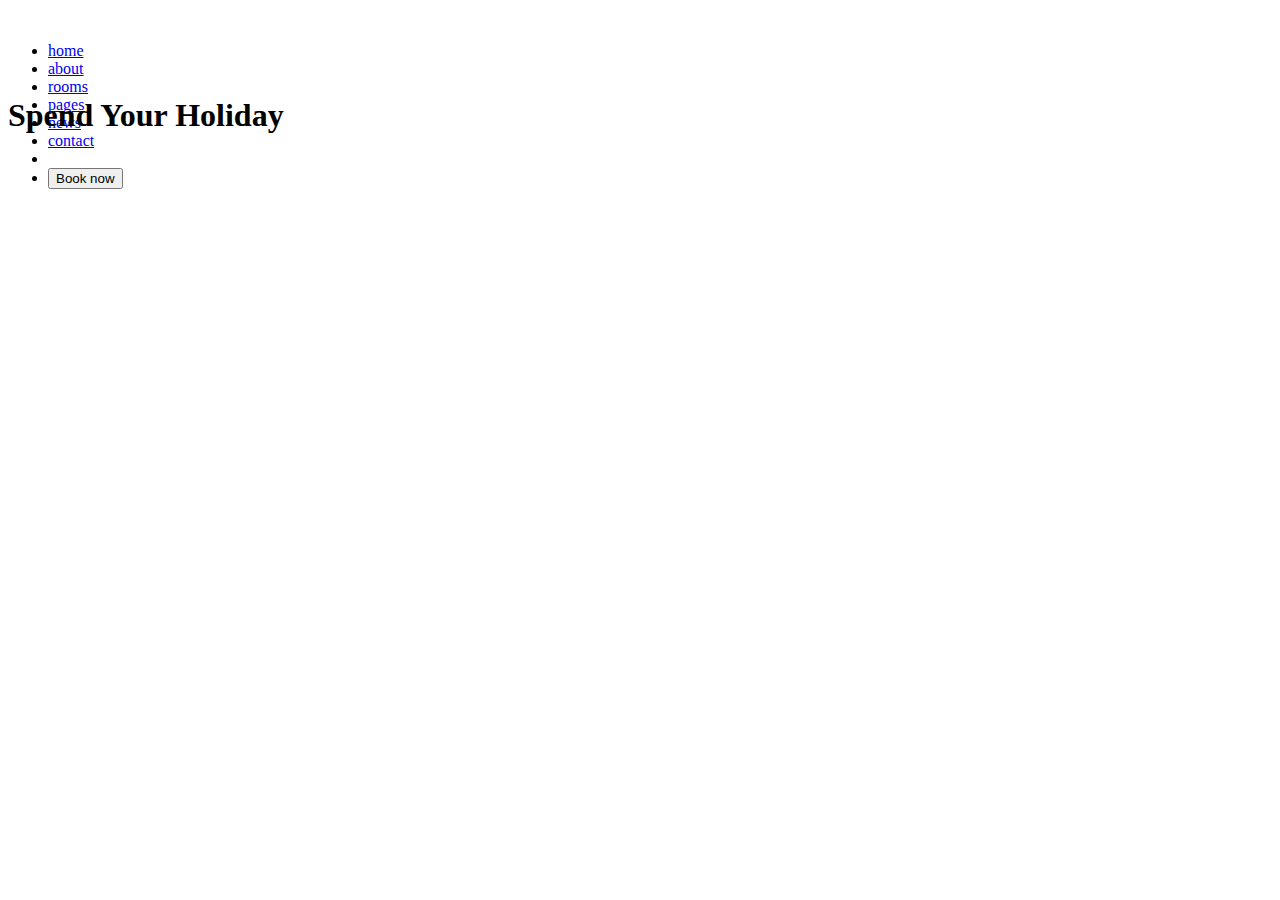
==== Index.html @ 7780857f "Merge branch 'main' of https://github.com/fhoxha5/Project-file" ====
<!DOCTYPE html>
<html lang="en">
<head>
    <meta charset="UTF-8">
    <meta name="viewport" content="width=, initial-scale=1.0">
    <title>Document</title>
</head>
<body>
    <a href="style.css M"></a>
    <header>
        <div class="content flex space">
            <div class="logo">
                <img src="Regina-Blu-Hotel-Vlore-Exterior" alt="">
            </div>
            <div class="navlinks">
                <ul id="menulist">
                    <li><a href="#home">home</a> </li>
                    <li><a href="#about">about</a> </li>
                    <li><a href="#rooms">rooms</a> </li>
                    <li><a href="#pages">pages</a> </li>
                    <li><a href="#news">news</a> </li>
                    <li><a href="#contact">contact</a> </li>
                    <li> <i class="fa fa-search"></i></li>
                    <li> <button class="primary-btn" >Book now</button></li>
                </ul>
                <span class="fa fa-bars" onclick="menutoggle()"></span> 
            </div>
        </div>
    </header>

    <script>
        var menulist = document.getElementById('menulist')
        menulist.style.maxHeight = "0px" ;

        function menutoggle() {
            if(menulist.style.maxHeight =="0px"){
                menulist.style.maxHeight = "100vh";
            }else {
                menulist.style.maxHeight = "0px";
            }
        }
    </script>

    <section class="home">
        <div class="content">
            <div class="owl-carousel owl-theme">
                <div class="item">
                    <img src="">
                    <div class="text">
                        <h1>Spend Your Holiday</h1>

</body>
</html>
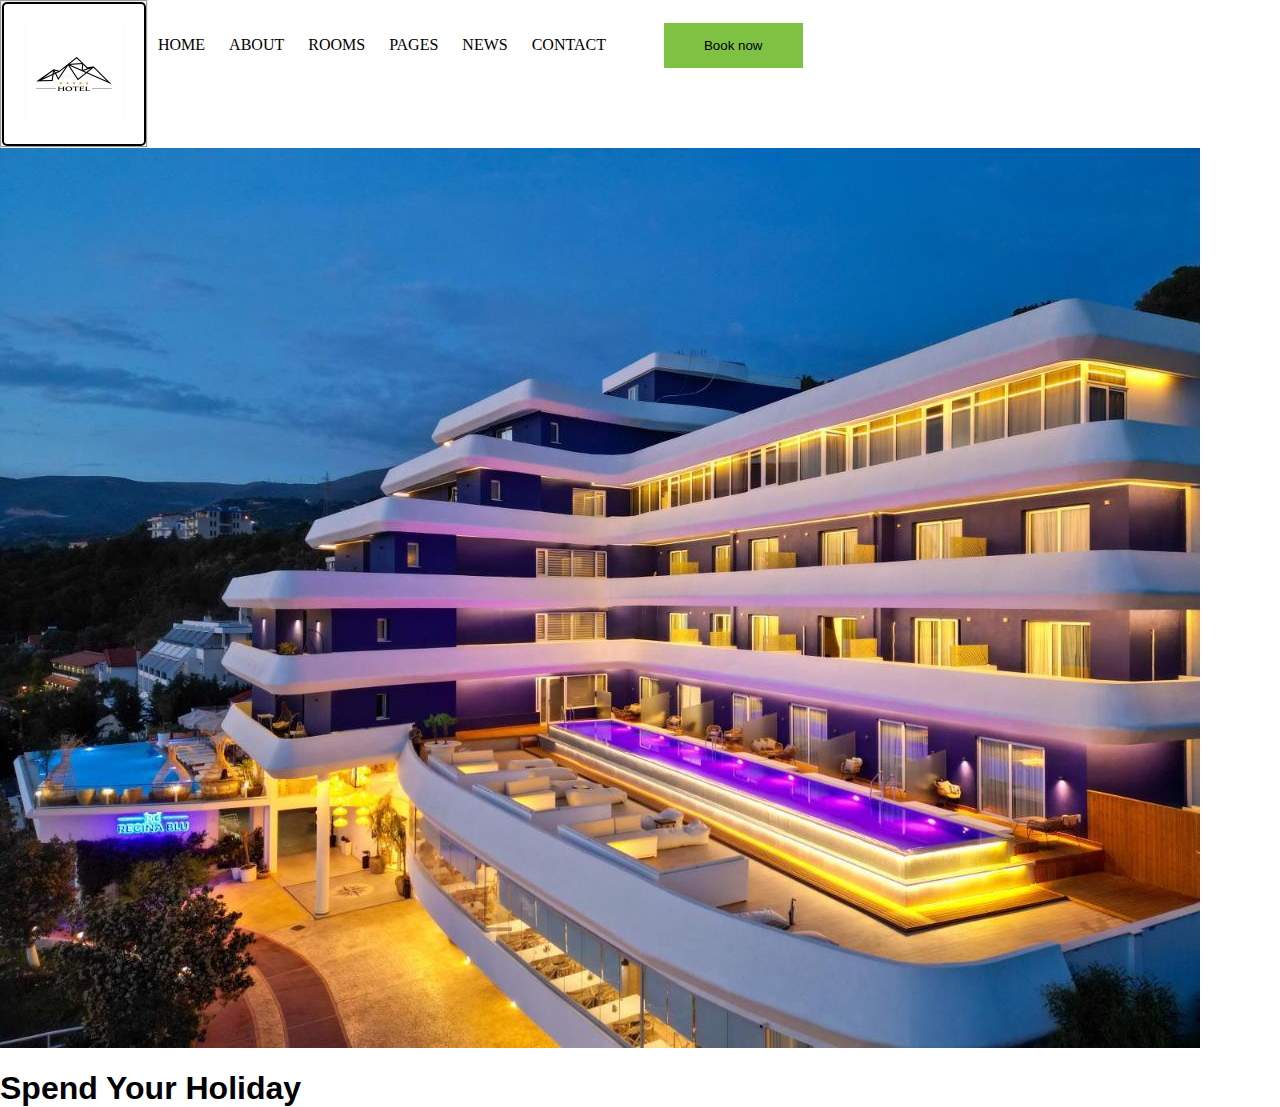
==== commit 2d5faf85: "added more code" ====
--- a/Index.html
+++ b/Index.html
@@ -3,23 +3,25 @@
 <head>
     <meta charset="UTF-8">
     <meta name="viewport" content="width=, initial-scale=1.0">
-    <title>Document</title>
+    <title>Hotel</title>
 </head>
 <body>
-    <a href="style.css M"></a>
+    <link rel="stylesheet" href="style.css">
     <header>
         <div class="content flex space">
-            <div class="logo">
-                <img src="Regina-Blu-Hotel-Vlore-Exterior" alt="">
-            </div>
+            <fieldset>
+                <div class="logo">
+                    <img src="Logo.jpg" alt="Logo.jpg" height="200px">
+                </div>
+            </fieldset>
             <div class="navlinks">
                 <ul id="menulist">
-                    <li><a href="#home">home</a> </li>
-                    <li><a href="#about">about</a> </li>
-                    <li><a href="#rooms">rooms</a> </li>
-                    <li><a href="#pages">pages</a> </li>
-                    <li><a href="#news">news</a> </li>
-                    <li><a href="#contact">contact</a> </li>
+                    <li><a href="#home">HOME</a> </li>
+                    <li><a href="#about">ABOUT</a> </li>
+                    <li><a href="#rooms">ROOMS</a> </li>
+                    <li><a href="#pages">PAGES</a> </li>
+                    <li><a href="#news">NEWS</a> </li>
+                    <li><a href="#contact">CONTACT</a> </li>
                     <li> <i class="fa fa-search"></i></li>
                     <li> <button class="primary-btn" >Book now</button></li>
                 </ul>
@@ -27,6 +29,23 @@
             </div>
         </div>
     </header>
+
+
+    <div class="Regina">
+        <img src="Regina-Blu-Hotel-Vlore-Exterior.jpg" alt="Regina-Blu-Hotel-Vlore-Exterior.jpg">
+        <section class="home">
+            <div class="content">
+                <div class="owl-carousel owl-theme">
+                    <div class="item">
+                        <img src="">
+                        <div class="text">
+                            <h1>Spend Your Holiday</h1>
+                        </div>
+                    </div>
+                </div>           
+            </div>
+        </section>  
+    </div>
 
     <script>
         var menulist = document.getElementById('menulist')
@@ -41,13 +60,6 @@
         }
     </script>
 
-    <section class="home">
-        <div class="content">
-            <div class="owl-carousel owl-theme">
-                <div class="item">
-                    <img src="">
-                    <div class="text">
-                        <h1>Spend Your Holiday</h1>
-
+    
 </body>
 </html>--- a/style.css
+++ b/style.css
@@ -0,0 +1,107 @@
+*{
+    padding: 0%;
+    margin: 0%;
+    box-sizing: border-box;
+}
+
+body {
+    font-family: 'poppins' sans-serif;
+}
+
+h1, h2 {
+    font-family: sans-serif;
+}
+
+a {
+    text-decoration: none;
+}
+
+li {
+    list-style: none;
+}
+
+.flex {
+    display: flex;
+}
+
+.flex_space {
+    display: flex;
+    justify-content: space-between;
+}
+
+.logo {
+    border: 2px solid #000;
+    border-radius: 5px;
+    overflow: hidden;
+}
+
+.logo img {
+    width: 100px; 
+    height: 100px; 
+    display: block; 
+    
+  }
+
+button {
+    border: none;
+    background: none;
+    outline: none;
+    transition: none;
+    cursor: pointer;
+}
+
+.primary-btn {
+    padding: 15px 40px;
+    background: #7fc142;
+}
+
+.secondary-btn {
+    padding: 15px 40px;
+    background: none;
+    border: 2px white;
+    font-weight: bold;
+    color: white;
+}
+
+.container {
+    max-width: 85%;
+    margin: auto;
+}
+
+/*--header--*/
+
+header img {
+    margin: 20px;
+}
+
+header {
+    height: l0vh;
+    line-height: 10vh;
+}
+
+header ul li {
+    display: inline-block;
+}
+
+header ul li a {
+    color: black;
+    margin: 10px;
+    transition: 0.5s;
+}
+
+header ul li a:hover {
+    color: rgb(54, 199, 54);
+}
+
+header i {
+    margin: 20px;
+}
+
+header button {
+    padding: 13px 40px;
+}
+
+header .navlinks span {
+    display: none;
+}
+
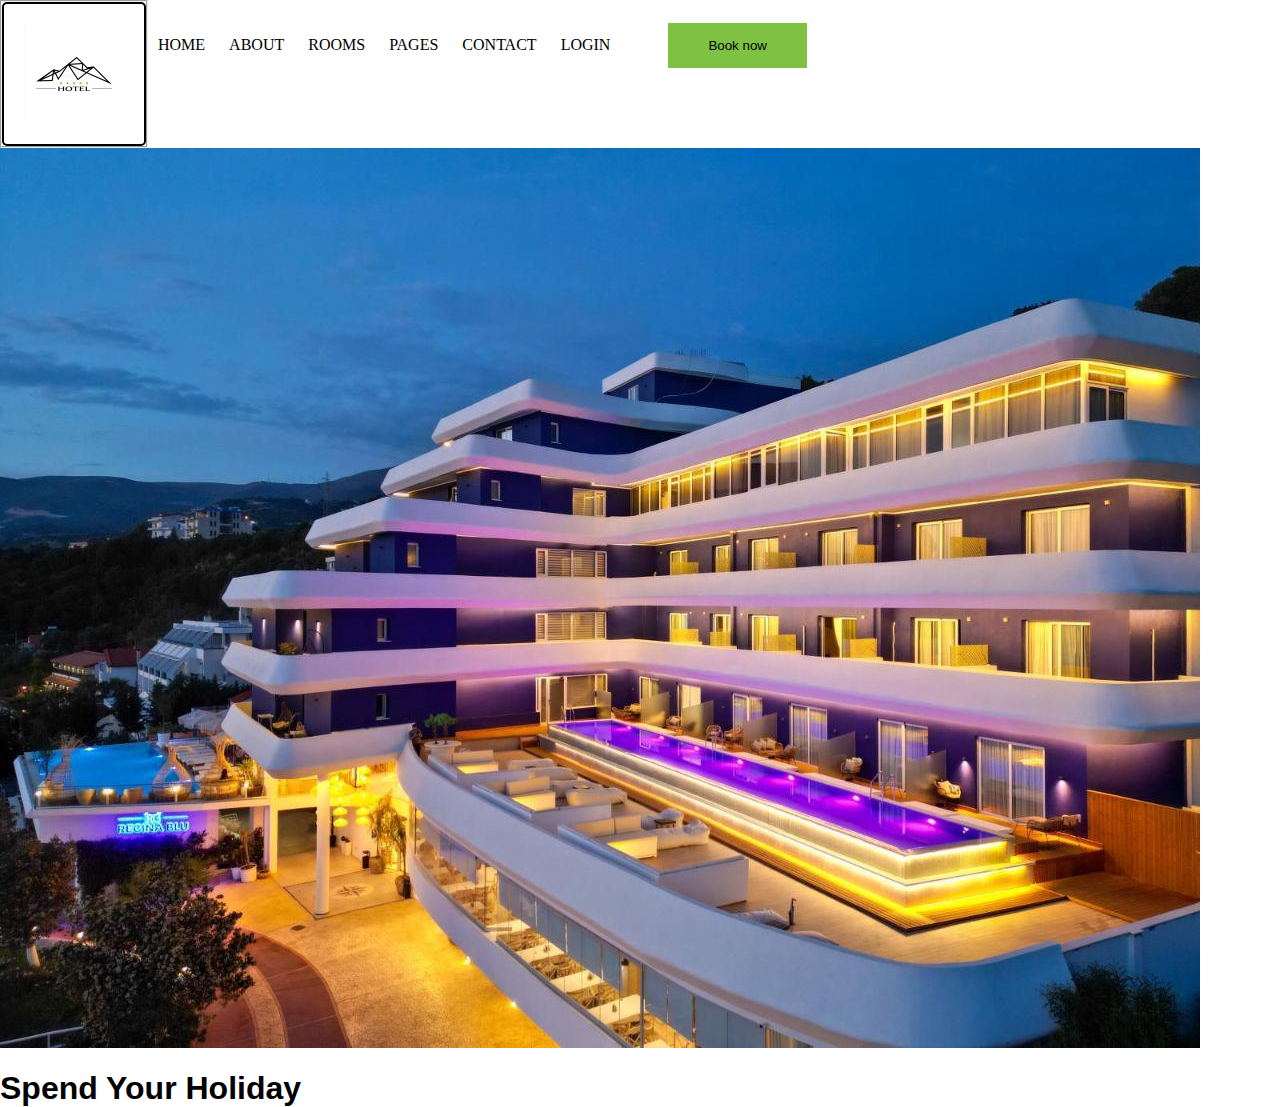
==== commit 65eaab93: "Rregullimi i login form" ====
--- a/Index.html
+++ b/Index.html
@@ -20,8 +20,8 @@
                     <li><a href="#about">ABOUT</a> </li>
                     <li><a href="#rooms">ROOMS</a> </li>
                     <li><a href="#pages">PAGES</a> </li>
-                    <li><a href="#news">NEWS</a> </li>
                     <li><a href="#contact">CONTACT</a> </li>
+                    <li><a href="#LOGIN">LOGIN</a> </li>
                     <li> <i class="fa fa-search"></i></li>
                     <li> <button class="primary-btn" >Book now</button></li>
                 </ul>
--- a/style.css
+++ b/style.css
@@ -105,3 +105,118 @@
     display: none;
 }
 
+/*----- login form css ---------*/
+
+
+
+
+
+.body2 {
+    display: flex;
+    justify-content: center;
+    align-items: center;
+    min-height: 100vh;
+    background: url(Regina-Blu-Hotel-Vlore-Exterior.jpg) no-repeat;
+    background-size: cover;
+    background-position: center;
+}
+
+.wrapper {
+    width: 420px;
+    background: transparent;
+    border: 2px solid black (255, 255 .2);
+    backdrop-filter: blur(5px);
+    box-shadow: 0 0 10px darkslategray (0, 0, 0, .2);
+    color: white;
+    border-radius: 10px;
+    padding: 30px 40px;
+}
+
+.wrapper h1 {
+    font-size: 36px;
+    text-align: center;
+}
+
+.wrapper .input-box {
+    position: relative;
+    width: 100%;
+    height: 50px;
+    background: transparent;
+    margin: 30px 0;
+}
+
+.input-box input {
+    width: 100%;
+    height: 50px;
+    background: transparent;
+    border: none;
+    outline: none;
+    border: 2px solid darkslategray;
+    border-radius: 40px;
+    font-size: 16px;
+    color: whitesmoke;
+    padding: 20px 45px 20px 20px;
+}
+
+.input-box input::placeholder {
+    color: whitesmoke;
+}
+
+.input-box i {
+    position: absolute;
+    right: 20px;
+    top: 50%;
+    transform: translateY(-50%);
+    font-size: 20px;
+}
+
+.wrapper .remember-forgot {
+    display: flex;
+    justify-content: space-between;
+    font-size: 14.5px;
+    margin: -15 0 15px;
+}
+
+.remember-forgot label input {
+    accent-color: whitesmoke;
+    margin-right: 3px;
+}
+
+.remember-forgot a {
+    color: whitesmoke;
+    text-decoration: none;
+}
+
+.remember-forgot a:hover {
+    text-decoration: underline;
+}
+
+.wrapper .btn {
+    width: 100%;
+    height: 45px;
+    background: whitesmoke;
+    border: none;
+    outline: none;
+    border-radius: 40px;
+    box-shadow: 0 0 10px darkslategray (0, 0, 0, .1);
+    cursor: pointer;
+    font-size: 16px;
+    color: darkslategray;
+    font-weight: 600;
+} 
+
+.wrapper .register-link {
+    font-size: 14.5;
+    text-align: center;
+    margin: 20px 0 15px;
+}
+
+.register-link p a {
+    color: whitesmoke;
+    text-decoration: none;
+    font-weight: 600;
+}
+
+.register-link p a:hover {
+    text-decoration: underline;
+}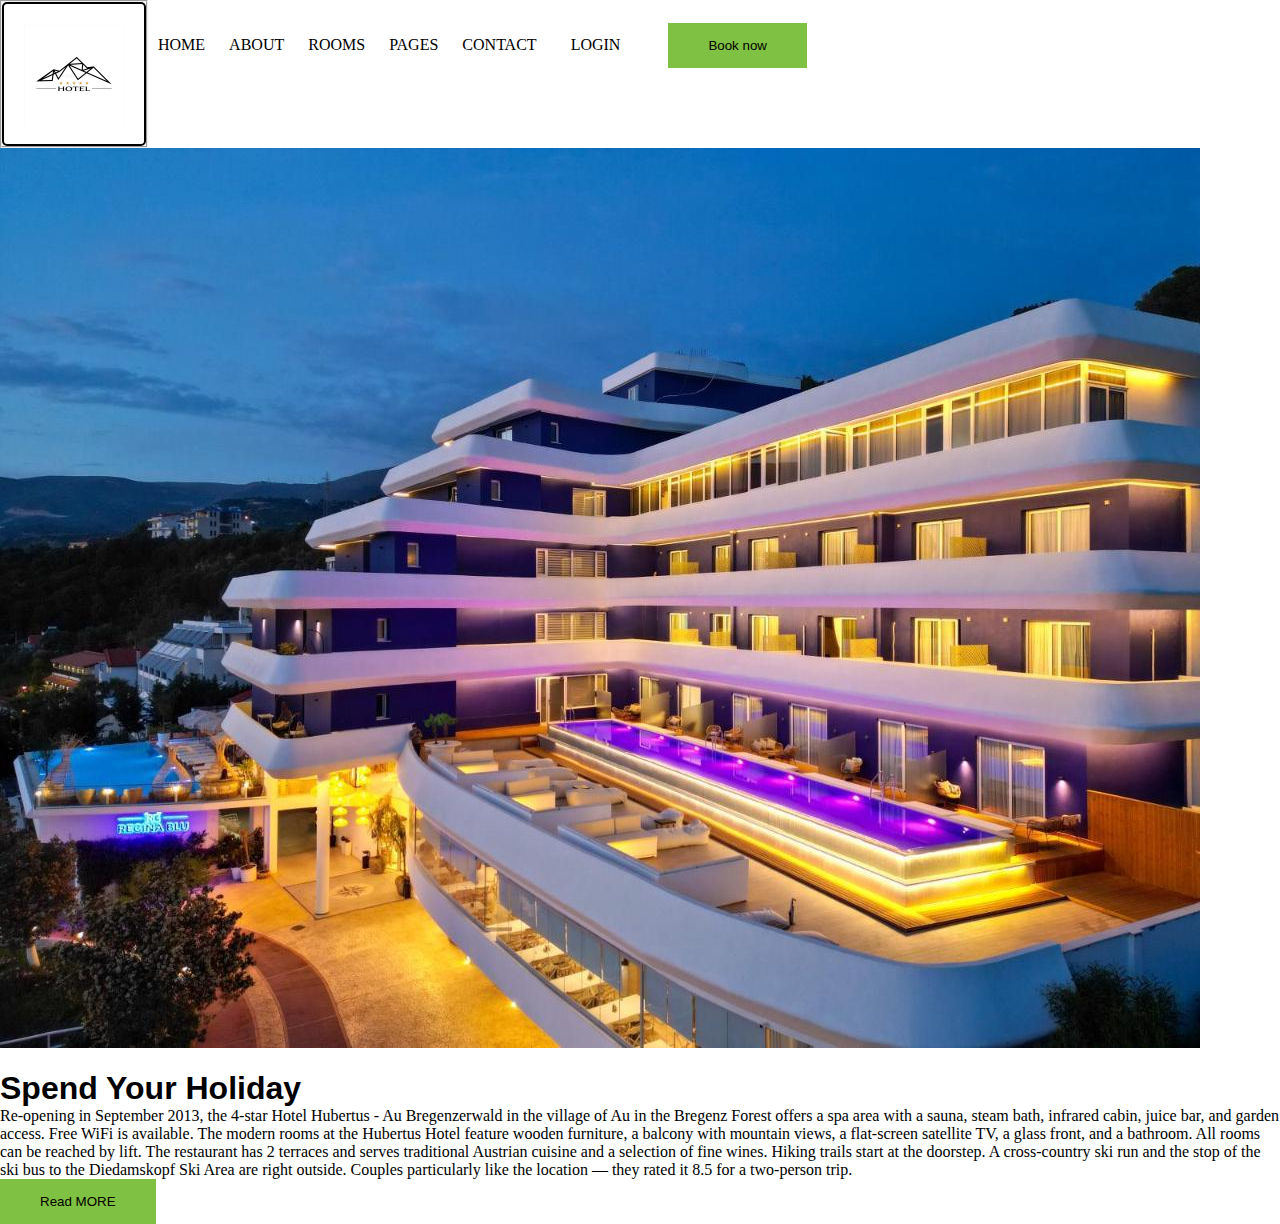
==== commit 7b5c0ce9: "added description text" ====
--- a/Index.html
+++ b/Index.html
@@ -21,7 +21,7 @@
                     <li><a href="#rooms">ROOMS</a> </li>
                     <li><a href="#pages">PAGES</a> </li>
                     <li><a href="#contact">CONTACT</a> </li>
-                    <li><a href="#LOGIN">LOGIN</a> </li>
+                    <li><a href="#login"></a>LOGIN</a> </li>
                     <li> <i class="fa fa-search"></i></li>
                     <li> <button class="primary-btn" >Book now</button></li>
                 </ul>
@@ -40,6 +40,19 @@
                         <img src="">
                         <div class="text">
                             <h1>Spend Your Holiday</h1>
+                            <p>Re-opening in September 2013, the 4-star Hotel Hubertus - Au Bregenzerwald in the village of Au in the Bregenz Forest offers a spa area with a sauna, steam bath, infrared cabin, juice bar, and garden access. Free WiFi is available.
+
+                                The modern rooms at the Hubertus Hotel feature wooden furniture, a balcony with mountain views, a flat-screen satellite TV, a glass front, and a bathroom. All rooms can be reached by lift.
+                                
+                                The restaurant has 2 terraces and serves traditional Austrian cuisine and a selection of fine wines.
+                                Hiking trails start at the doorstep. A cross-country ski run and the stop of the ski bus to the Diedamskopf Ski Area are right outside.
+                                
+                                Couples particularly like the location — they rated it 8.5 for a two-person trip.
+                            </p>
+                            <div class="flex">
+                                <button class="primary-btn">Read MORE</button>
+                                <button class="secondary-btn">CONTACT US</button>
+                            </div>
                         </div>
                     </div>
                 </div>           
@@ -59,7 +72,8 @@
             }
         }
     </script>
-
+        
+   
     
 </body>
 </html>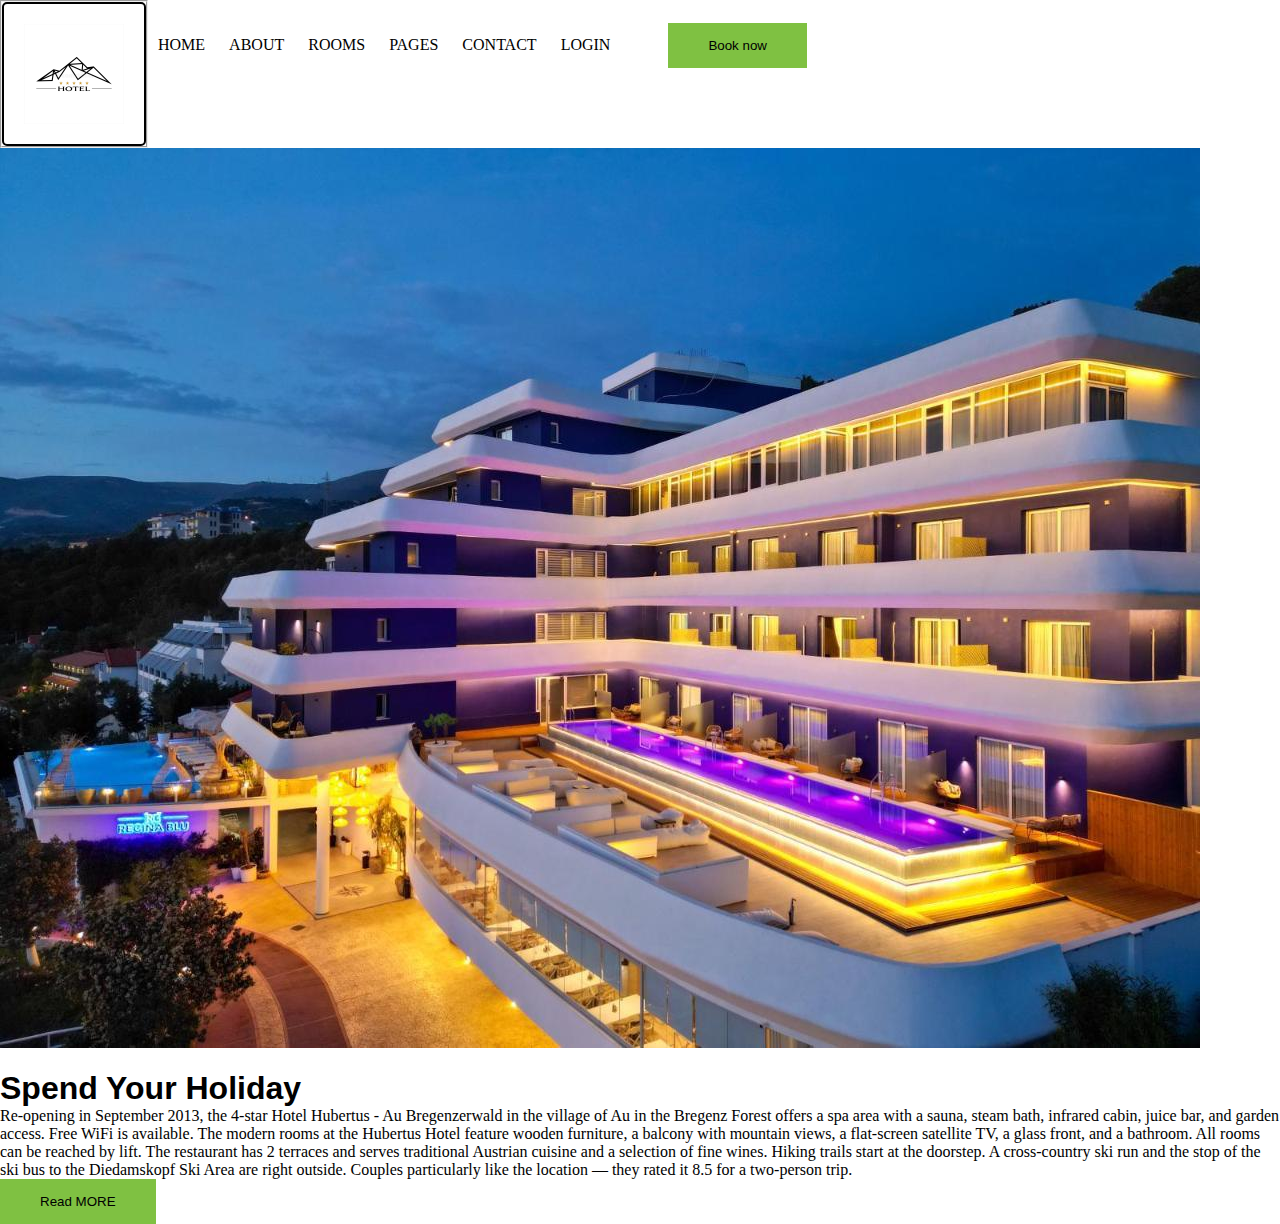
==== commit 1d65d83a: "Descprition Text" ====
--- a/Index.html
+++ b/Index.html
@@ -21,7 +21,7 @@
                     <li><a href="#rooms">ROOMS</a> </li>
                     <li><a href="#pages">PAGES</a> </li>
                     <li><a href="#contact">CONTACT</a> </li>
-                    <li><a href="#login"></a>LOGIN</a> </li>
+                    <li><a href="#login">LOGIN</a> </li>
                     <li> <i class="fa fa-search"></i></li>
                     <li> <button class="primary-btn" >Book now</button></li>
                 </ul>
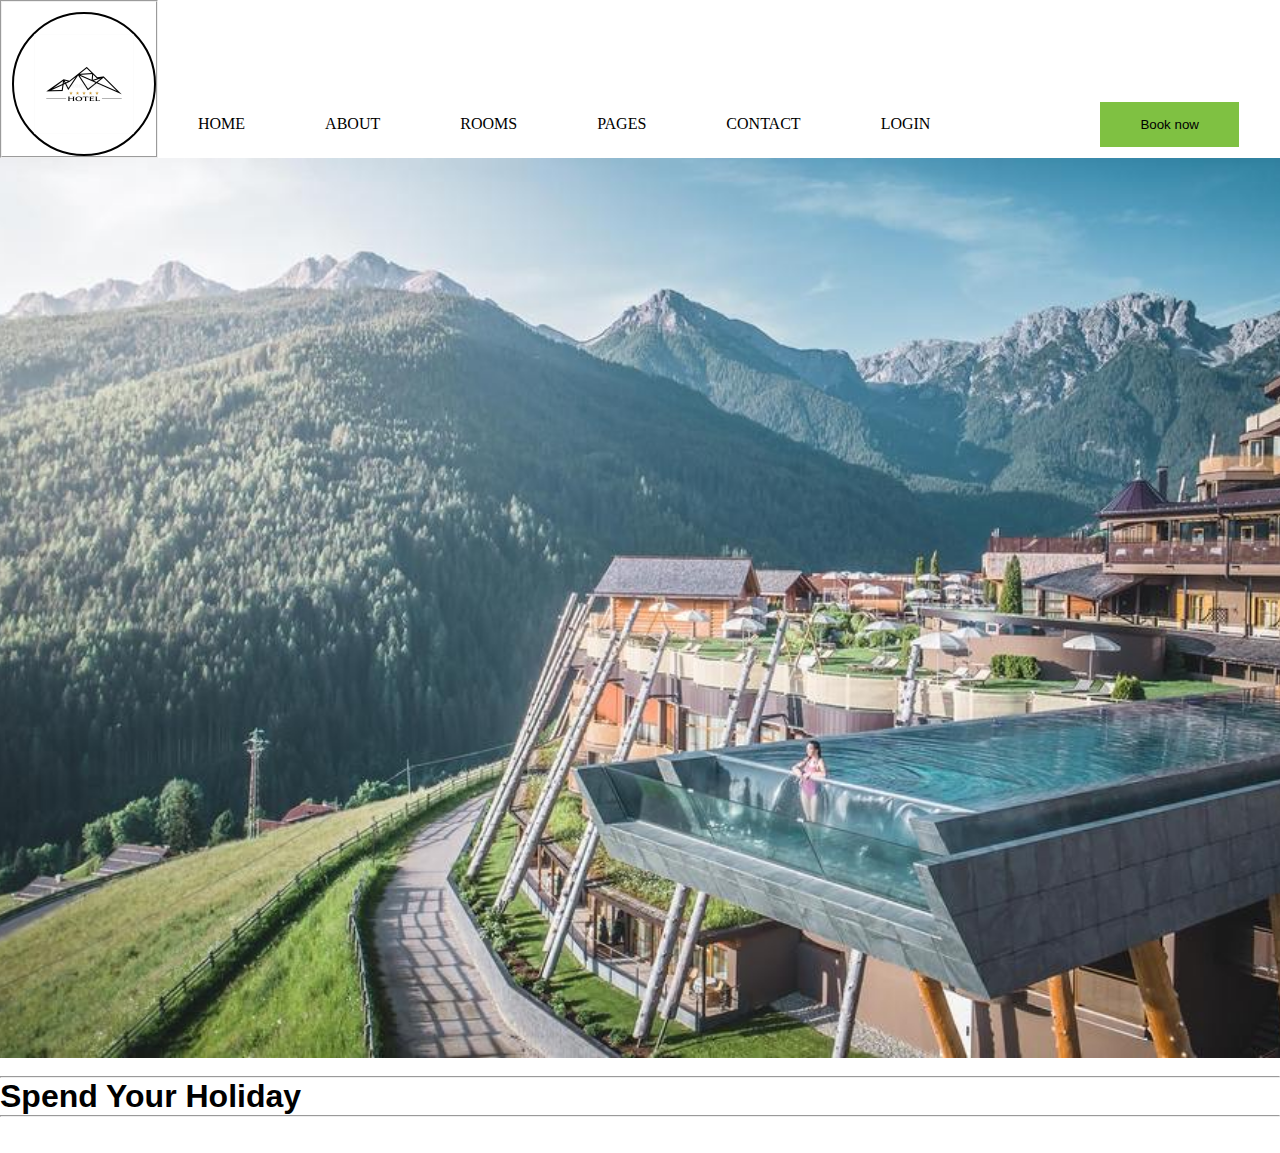
==== commit 44ad2c24: "lidhja e login form dhe detaje tjera" ====
--- a/Index.html
+++ b/Index.html
@@ -16,12 +16,12 @@
             </fieldset>
             <div class="navlinks">
                 <ul id="menulist">
-                    <li><a href="#home">HOME</a> </li>
-                    <li><a href="#about">ABOUT</a> </li>
-                    <li><a href="#rooms">ROOMS</a> </li>
-                    <li><a href="#pages">PAGES</a> </li>
-                    <li><a href="#contact">CONTACT</a> </li>
-                    <li><a href="#login">LOGIN</a> </li>
+                    <li><a href="#Home">HOME</a> </li>
+                    <li><a href="#About">ABOUT</a> </li>
+                    <li><a href="#Rooms">ROOMS</a> </li>
+                    <li><a href="#Pages">PAGES</a> </li>
+                    <li><a href="#Contact">CONTACT</a> </li>
+                    <li><a href="login.html">LOGIN</a> </li>
                     <li> <i class="fa fa-search"></i></li>
                     <li> <button class="primary-btn" >Book now</button></li>
                 </ul>
@@ -32,33 +32,30 @@
 
 
     <div class="Regina">
-        <img src="Regina-Blu-Hotel-Vlore-Exterior.jpg" alt="Regina-Blu-Hotel-Vlore-Exterior.jpg">
+        <img src="IMG.12.jpg" alt="IMG.12.jpg">
         <section class="home">
             <div class="content">
                 <div class="owl-carousel owl-theme">
                     <div class="item">
-                        <img src="">
                         <div class="text">
-                            <h1>Spend Your Holiday</h1>
-                            <p>Re-opening in September 2013, the 4-star Hotel Hubertus - Au Bregenzerwald in the village of Au in the Bregenz Forest offers a spa area with a sauna, steam bath, infrared cabin, juice bar, and garden access. Free WiFi is available.
-
-                                The modern rooms at the Hubertus Hotel feature wooden furniture, a balcony with mountain views, a flat-screen satellite TV, a glass front, and a bathroom. All rooms can be reached by lift.
-                                
-                                The restaurant has 2 terraces and serves traditional Austrian cuisine and a selection of fine wines.
-                                Hiking trails start at the doorstep. A cross-country ski run and the stop of the ski bus to the Diedamskopf Ski Area are right outside.
-                                
-                                Couples particularly like the location — they rated it 8.5 for a two-person trip.
-                            </p>
-                            <div class="flex">
-                                <button class="primary-btn">Read MORE</button>
-                                <button class="secondary-btn">CONTACT US</button>
-                            </div>
+                            <h1></h1>
                         </div>
                     </div>
                 </div>           
             </div>
         </section>  
     </div>
+
+    <footer> 
+        <fieldset class="fieldsett">
+            <br>
+            <hr>
+            <h1>Spend Your Holiday</h1> 
+            <hr>
+            <br>
+            <br>
+        </fieldset>
+    </footer>
 
     <script>
         var menulist = document.getElementById('menulist')
@@ -72,8 +69,7 @@
             }
         }
     </script>
-        
-   
+
     
 </body>
 </html>--- a/style.css
+++ b/style.css
@@ -31,15 +31,16 @@
 
 .logo {
     border: 2px solid #000;
-    border-radius: 5px;
+    border-radius: 100px;      /*------*/
     overflow: hidden;
+    margin-left: 10px;
+    margin-top: 10px;
 }
 
 .logo img {
     width: 100px; 
     height: 100px; 
     display: block; 
-    
   }
 
 button {
@@ -105,6 +106,70 @@
     display: none;
 }
 
+.Regina {
+    height: 100vh; 
+    display: flex;
+    align-items: center;
+    justify-content: center;
+    overflow: hidden;
+  }
+  
+  .Regina img {
+    width: 100%; 
+    height: 100%; 
+    object-fit: cover; 
+  }
+  
+  
+  .home {
+    background-color: #fff; 
+  }
+  
+  .content {
+    position: relative;
+    width: 100%;
+  }
+  
+  .owl-carousel {
+    display: flex;
+    justify-content: center;
+  }
+  
+  .item {
+    position: relative;
+    width: 100%;
+    text-align: center;
+  }
+  
+  .item img {
+    width: 100%; 
+  }
+
+  .fieldsett {
+    border: 5px;
+    border-radius: 5px;
+  }
+
+.navlinks {
+    display: flex;
+    justify-content: flex-end;
+    align-items: center;
+}
+
+#menulist {
+    list-style: none;
+    display: flex;
+    margin: 0;
+    padding: 0;
+}
+
+#menulist li {
+    margin: 0 30px; 
+    justify-content: space-around;
+}
+
+
+
 /*----- login form css ---------*/
 
 
@@ -116,7 +181,7 @@
     justify-content: center;
     align-items: center;
     min-height: 100vh;
-    background: url(Regina-Blu-Hotel-Vlore-Exterior.jpg) no-repeat;
+    background: url(IMG_1095.jpg) no-repeat;
     background-size: cover;
     background-position: center;
 }
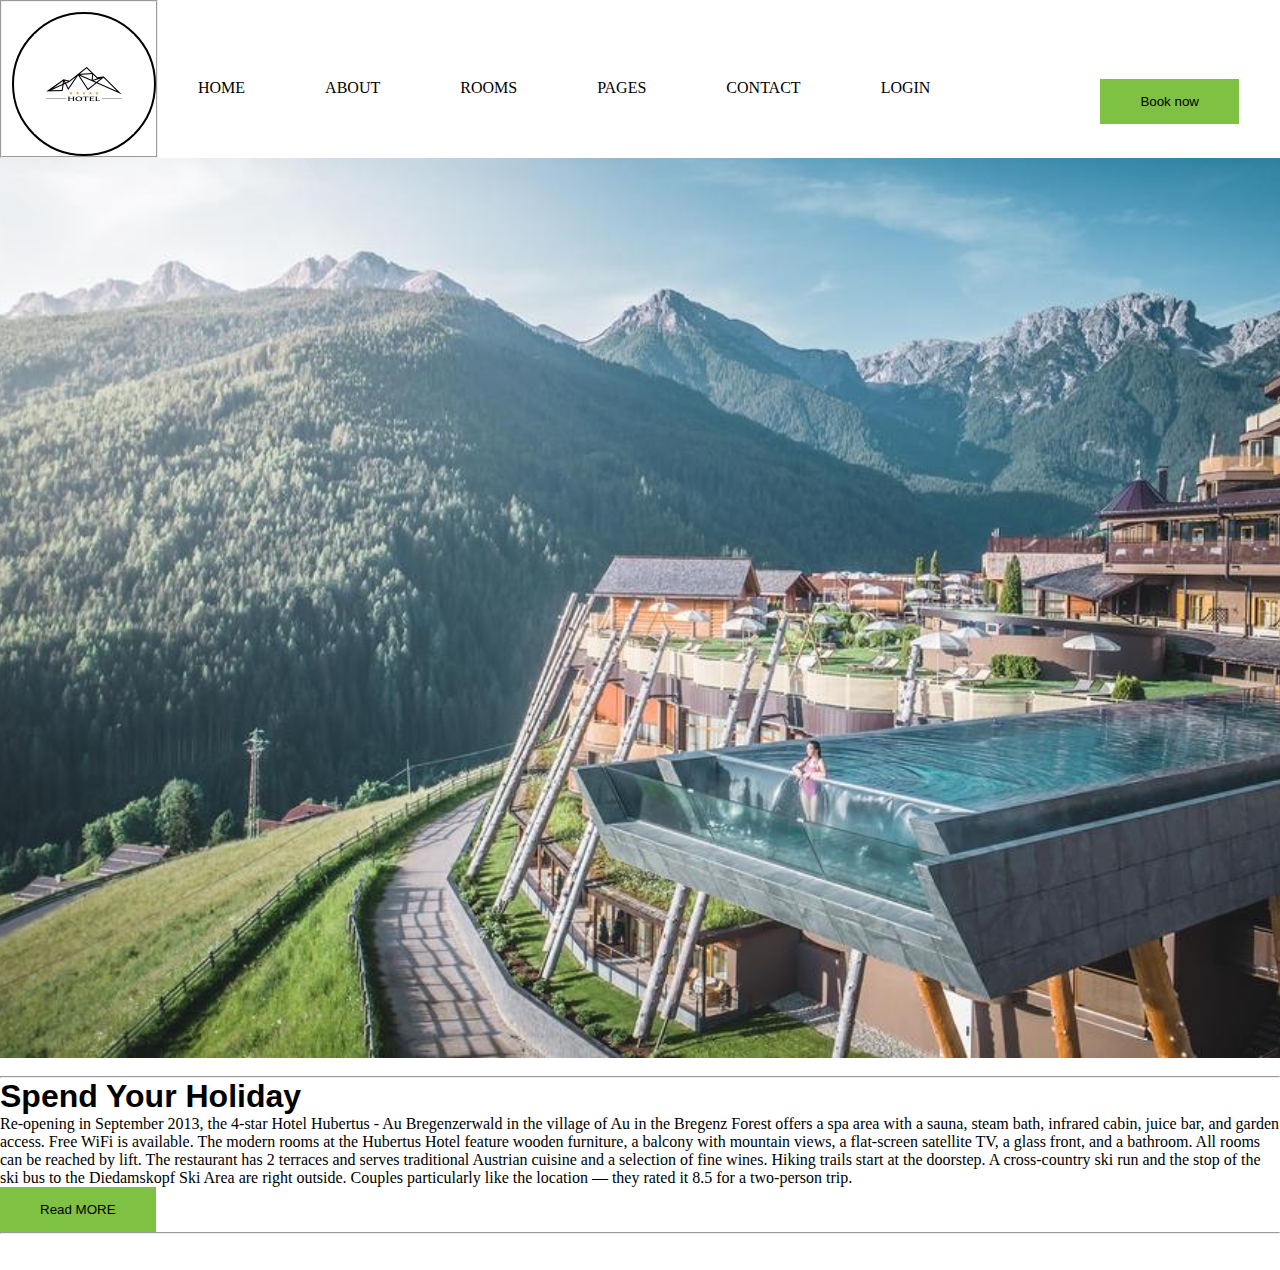
==== commit aed687d5: "configurimi i login form+" ====
--- a/Index.html
+++ b/Index.html
@@ -16,12 +16,14 @@
             </fieldset>
             <div class="navlinks">
                 <ul id="menulist">
+
                     <li><a href="#Home">HOME</a> </li>
                     <li><a href="#About">ABOUT</a> </li>
                     <li><a href="#Rooms">ROOMS</a> </li>
                     <li><a href="#Pages">PAGES</a> </li>
                     <li><a href="#Contact">CONTACT</a> </li>
                     <li><a href="login.html">LOGIN</a> </li>
+
                     <li> <i class="fa fa-search"></i></li>
                     <li> <button class="primary-btn" >Book now</button></li>
                 </ul>
@@ -39,6 +41,8 @@
                     <div class="item">
                         <div class="text">
                             <h1></h1>
+                            
+                            
                         </div>
                     </div>
                 </div>           
@@ -51,6 +55,20 @@
             <br>
             <hr>
             <h1>Spend Your Holiday</h1> 
+            <p>Re-opening in September 2013, the 4-star Hotel Hubertus - Au Bregenzerwald in the village of Au in the Bregenz Forest offers a spa area with a sauna, steam bath, infrared cabin, juice bar, and garden access. Free WiFi is available.
+
+                The modern rooms at the Hubertus Hotel feature wooden furniture, a balcony with mountain views, a flat-screen satellite TV, a glass front, and a bathroom. All rooms can be reached by lift.
+                
+                The restaurant has 2 terraces and serves traditional Austrian cuisine and a selection of fine wines.
+                Hiking trails start at the doorstep. A cross-country ski run and the stop of the ski bus to the Diedamskopf Ski Area are right outside.
+                
+                Couples particularly like the location — they rated it 8.5 for a two-person trip.
+            </p>
+            <div class="flex">
+                <button class="primary-btn">Read MORE</button>
+                <button class="secondary-btn">CONTACT US</button>
+            </div>
+
             <hr>
             <br>
             <br>
@@ -69,7 +87,8 @@
             }
         }
     </script>
-
+        
+   
     
 </body>
 </html>--- a/style.css
+++ b/style.css
@@ -31,7 +31,7 @@
 
 .logo {
     border: 2px solid #000;
-    border-radius: 100px;      /*------*/
+    border-radius: 100px;      /*------=====================-----*/
     overflow: hidden;
     margin-left: 10px;
     margin-top: 10px;
@@ -75,10 +75,10 @@
     margin: 20px;
 }
 
-header {
-    height: l0vh;
-    line-height: 10vh;
-}
+/*  header {
+    /*height: l0vh;
+    line-height: 10vh;         ========================
+}  */
 
 header ul li {
     display: inline-block;
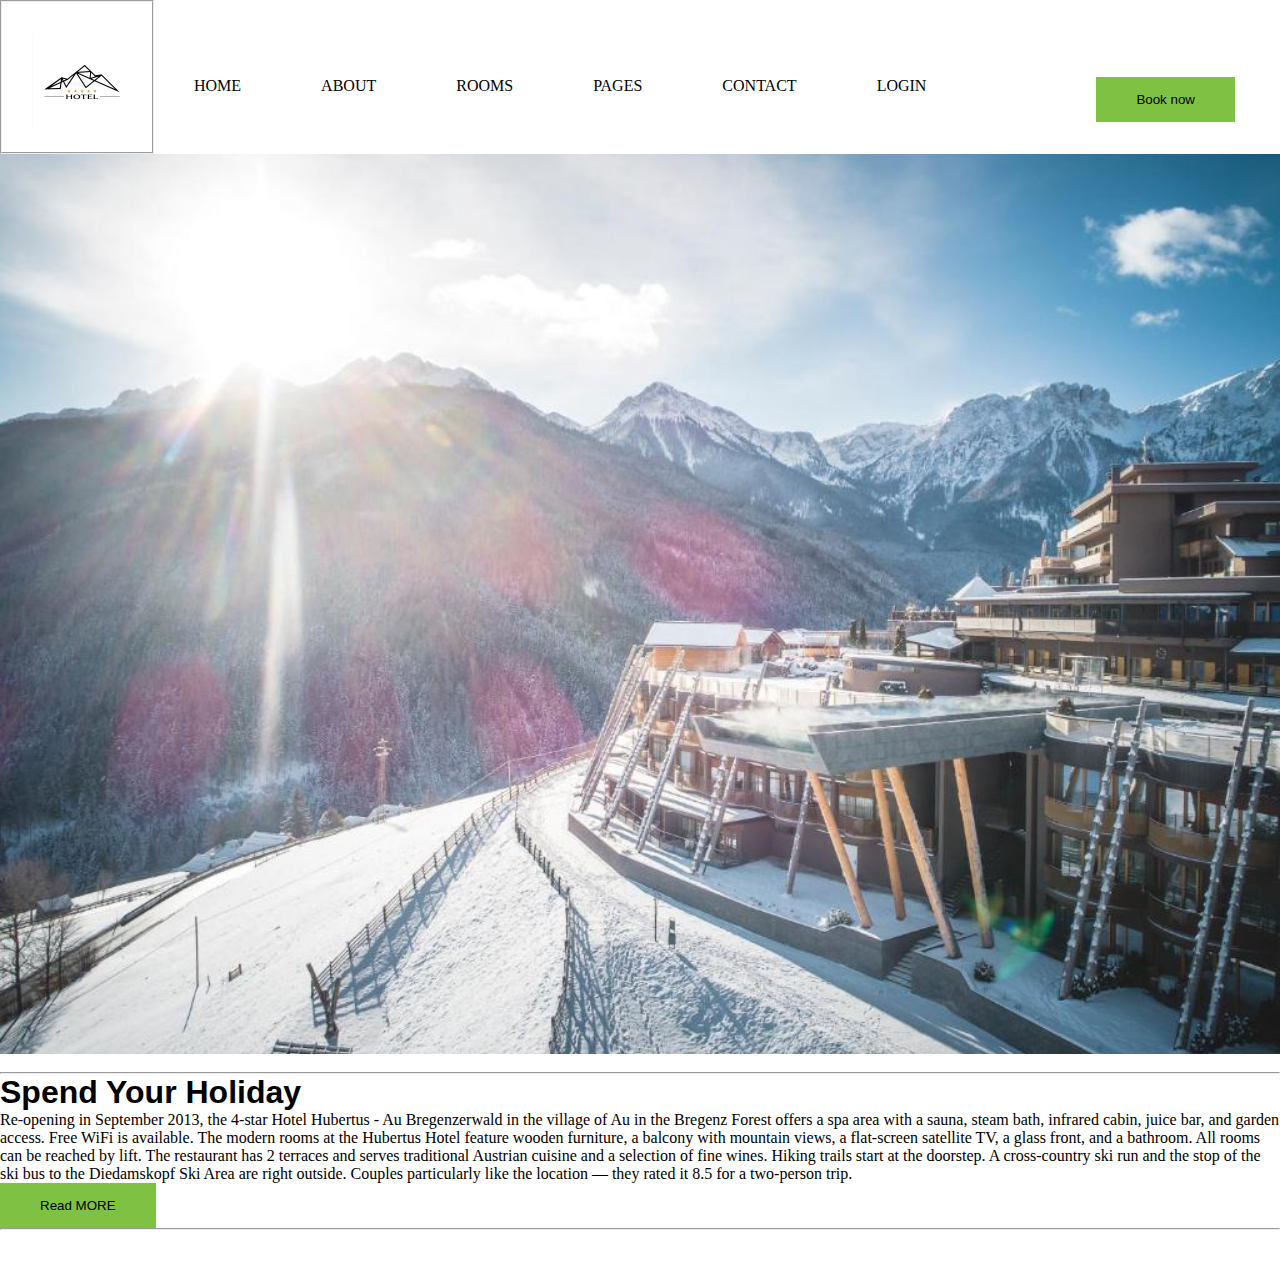
==== commit 4e5589c6: "last touches" ====
--- a/Index.html
+++ b/Index.html
@@ -17,7 +17,7 @@
             <div class="navlinks">
                 <ul id="menulist">
 
-                    <li><a href="#Home">HOME</a> </li>
+                    <li><a href="Index.html">HOME</a> </li>
                     <li><a href="#About">ABOUT</a> </li>
                     <li><a href="#Rooms">ROOMS</a> </li>
                     <li><a href="#Pages">PAGES</a> </li>
@@ -34,7 +34,7 @@
 
 
     <div class="Regina">
-        <img src="IMG.12.jpg" alt="IMG.12.jpg">
+        <img src="img.13.jpg" alt="img.13.jpg">
         <section class="home">
             <div class="content">
                 <div class="owl-carousel owl-theme">
--- a/style.css
+++ b/style.css
@@ -75,8 +75,8 @@
     margin: 20px;
 }
 
-/*  header {
-    /*height: l0vh;
+ /* header {
+    height: l0vh;
     line-height: 10vh;         ========================
 }  */
 
@@ -130,11 +130,6 @@
     width: 100%;
   }
   
-  .owl-carousel {
-    display: flex;
-    justify-content: center;
-  }
-  
   .item {
     position: relative;
     width: 100%;
@@ -168,6 +163,11 @@
     justify-content: space-around;
 }
 
+fieldset .logo {
+    border: none;
+    border-radius: none;
+    
+}
 
 
 /*----- login form css ---------*/
@@ -181,7 +181,7 @@
     justify-content: center;
     align-items: center;
     min-height: 100vh;
-    background: url(IMG_1095.jpg) no-repeat;
+    background: url(img.14.png) no-repeat;
     background-size: cover;
     background-position: center;
 }
@@ -284,4 +284,78 @@
 
 .register-link p a:hover {
     text-decoration: underline;
+}
+
+
+/*======================================Register Form-CSS=================================================*/
+.body3 {
+    display: flex;
+    justify-content: center;
+    align-items: center;
+    min-height: 100vh;
+    background: url(img.16.jpg) no-repeat;
+    background-size: cover;
+    background-position: center;
+    
+}
+
+.wrapper3 {
+    width: 420px;
+    background: transparent;
+    color: whitesmoke;
+    backdrop-filter: blur(5px);
+    border-radius: 30px;
+    padding: 30px 40px;
+} 
+
+
+.wrapper3 h1 {
+    font-size: 36px;
+    text-align: center;
+}
+
+.wrapper3 .input-box3 {
+    position: relative;
+    width: 100%;
+    height: 50px;
+    margin: 30px 0;
+}
+
+.input-box3 input {
+    width: 100%;
+    height: 100%;
+    background: transparent;
+    border: none;
+    outline: none;
+    border: 2px solid darkslategray;
+    border-radius: 40px;
+    font-size: 16px;
+    color: whitesmoke;
+    padding: 20px 20px 20px 20px;
+}
+
+.input-box3 input {
+    color: whitesmoke;
+}
+
+.input-box3 i {
+    position: absolute;
+    right: 20px;
+    top: 50%;
+    font-size: 20px;
+} 
+
+.wrapper3 .btn3 {
+    width: 100%;
+    height: 45px;
+    background: whitesmoke;
+    border: none;
+    border-radius: 45px;
+    box-shadow: 0 0 10px darkslategray (0, 0, 0, .1);
+    cursor: pointer;
+    font-size: 16px;
+}
+
+.input-box3 input::placeholder {
+    color: white;
 }